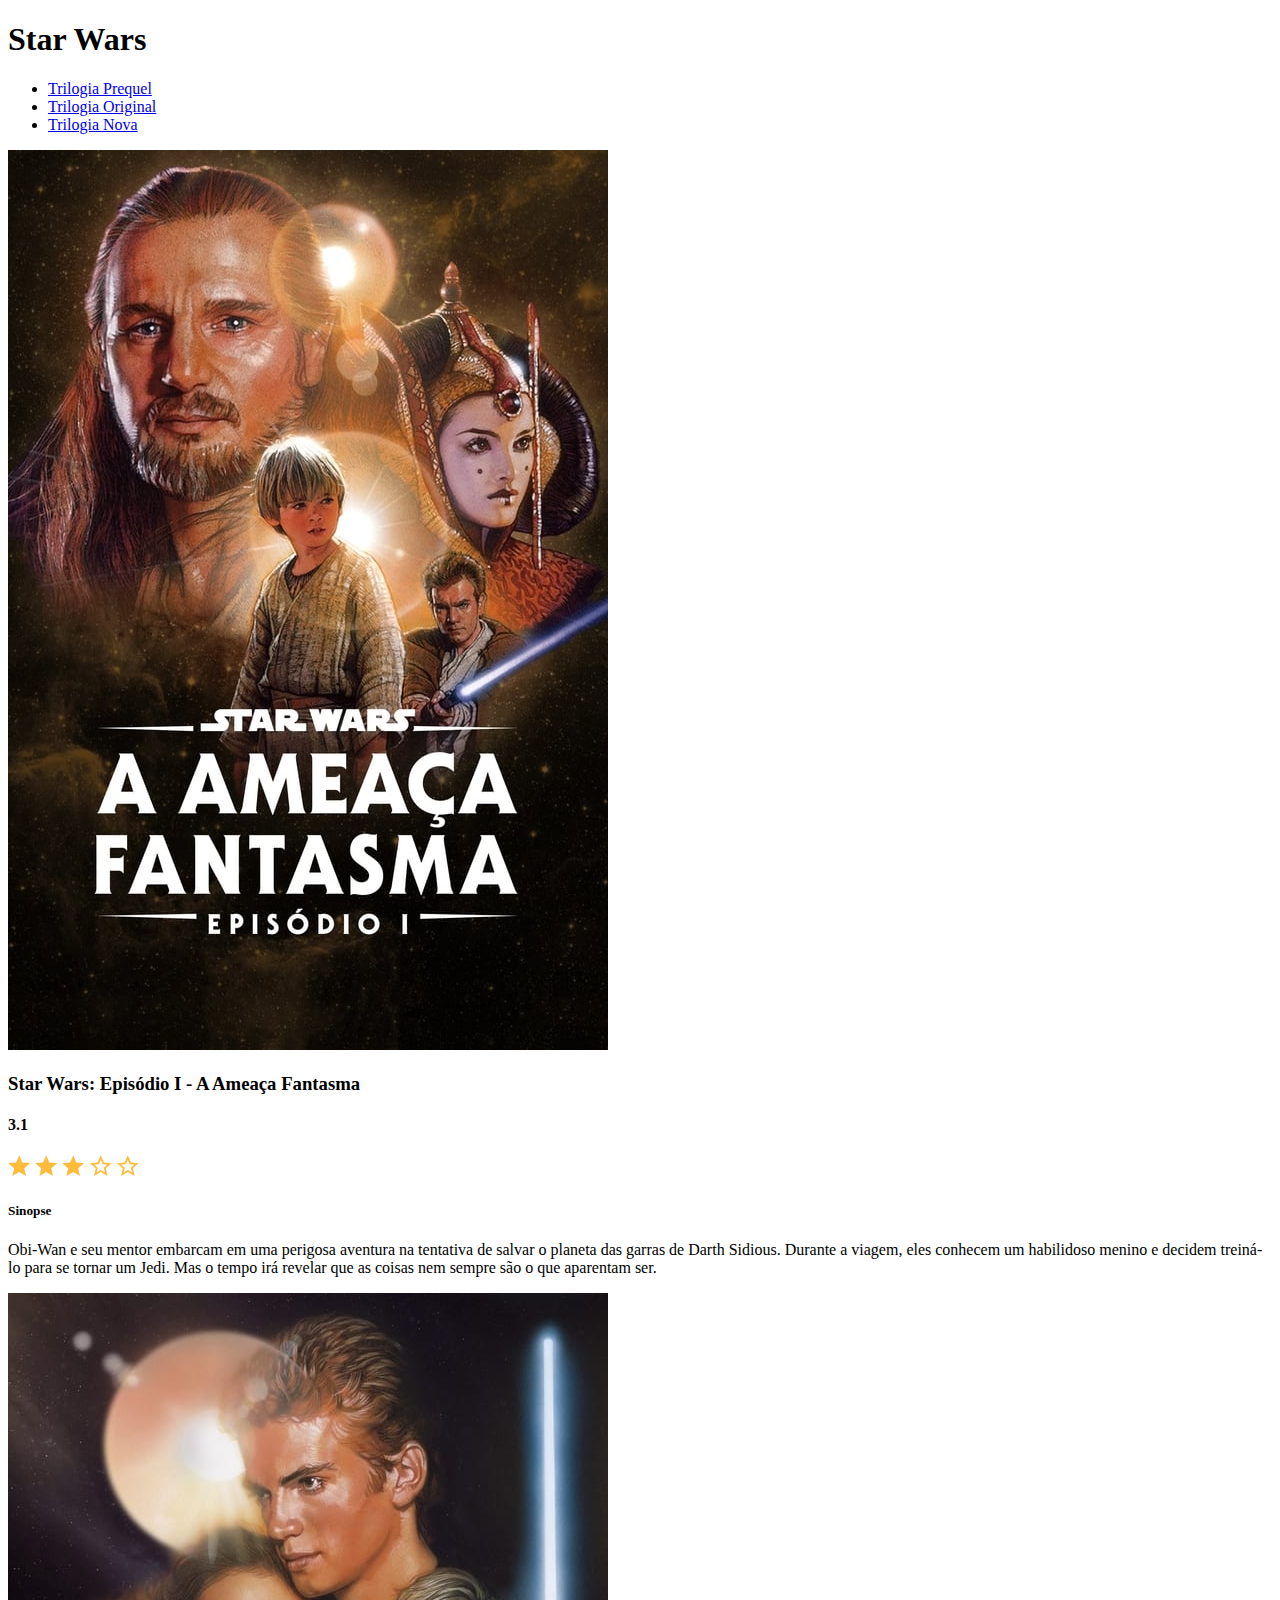
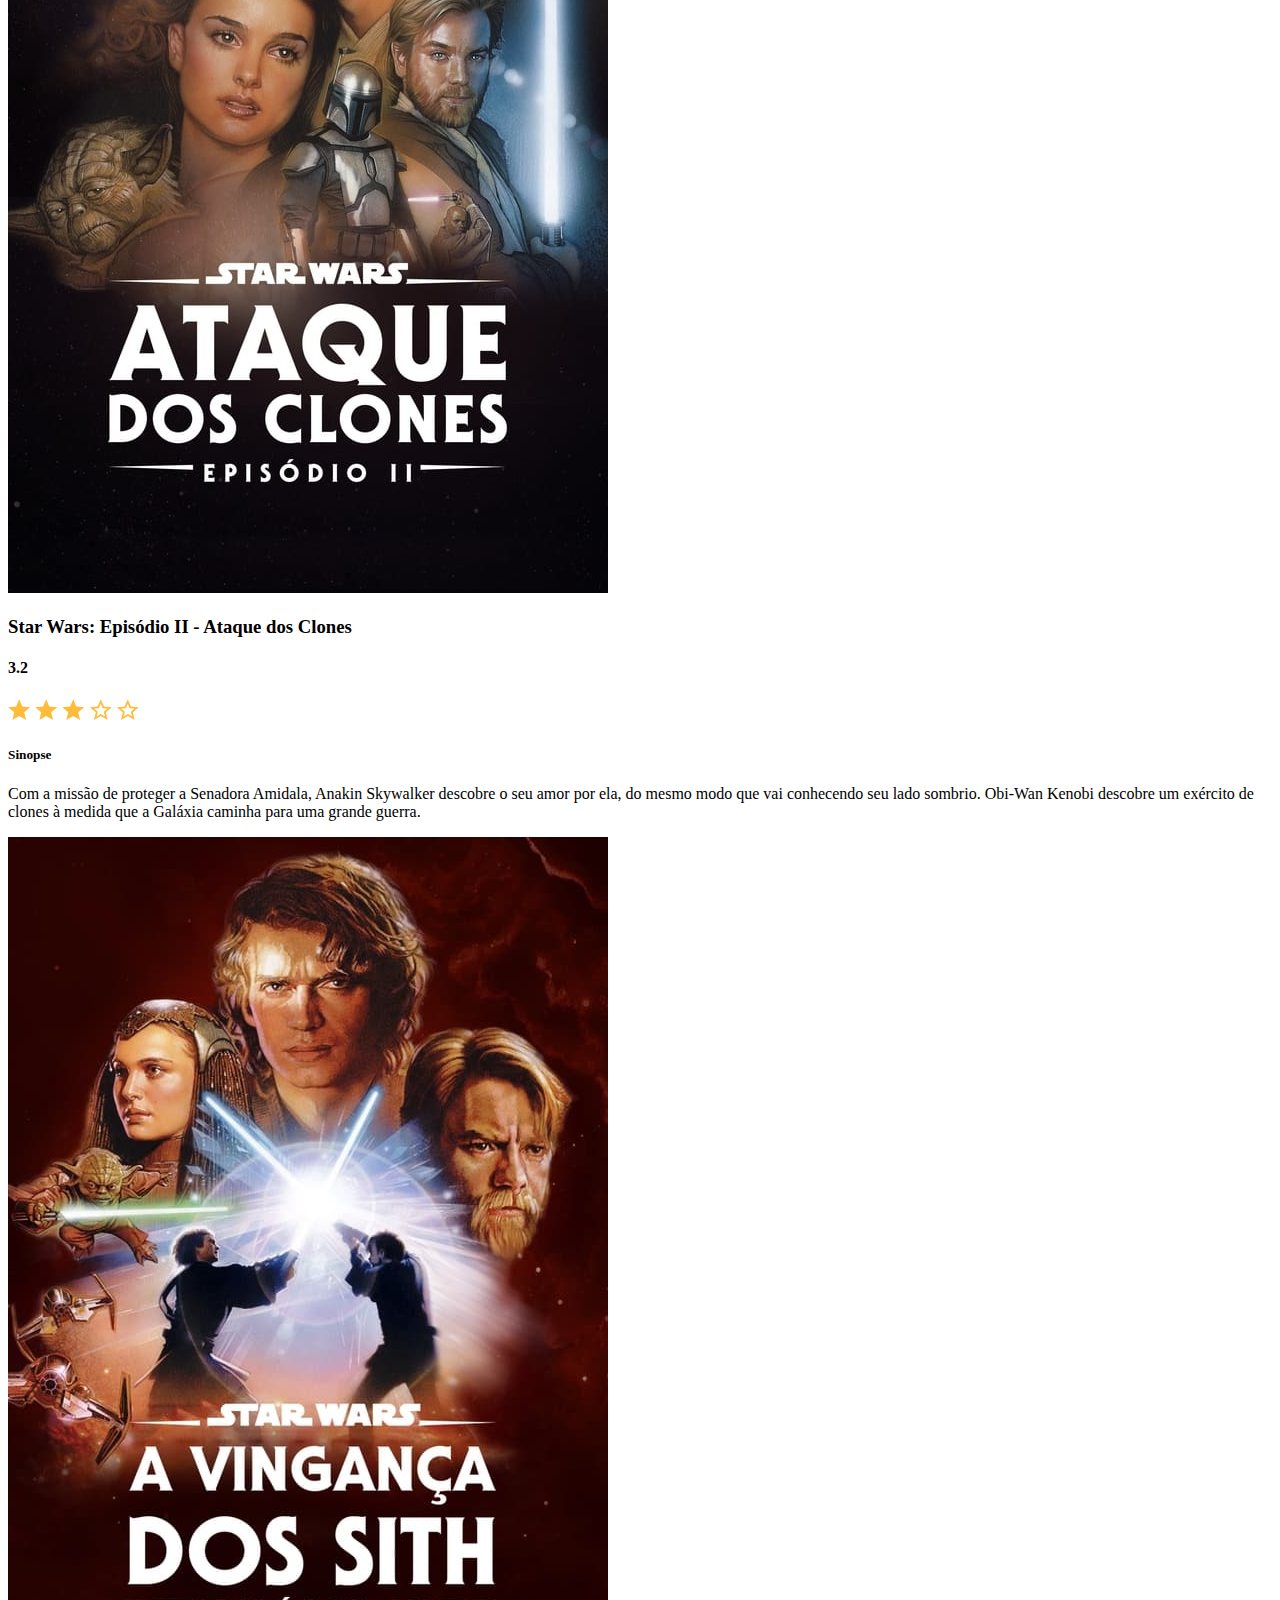
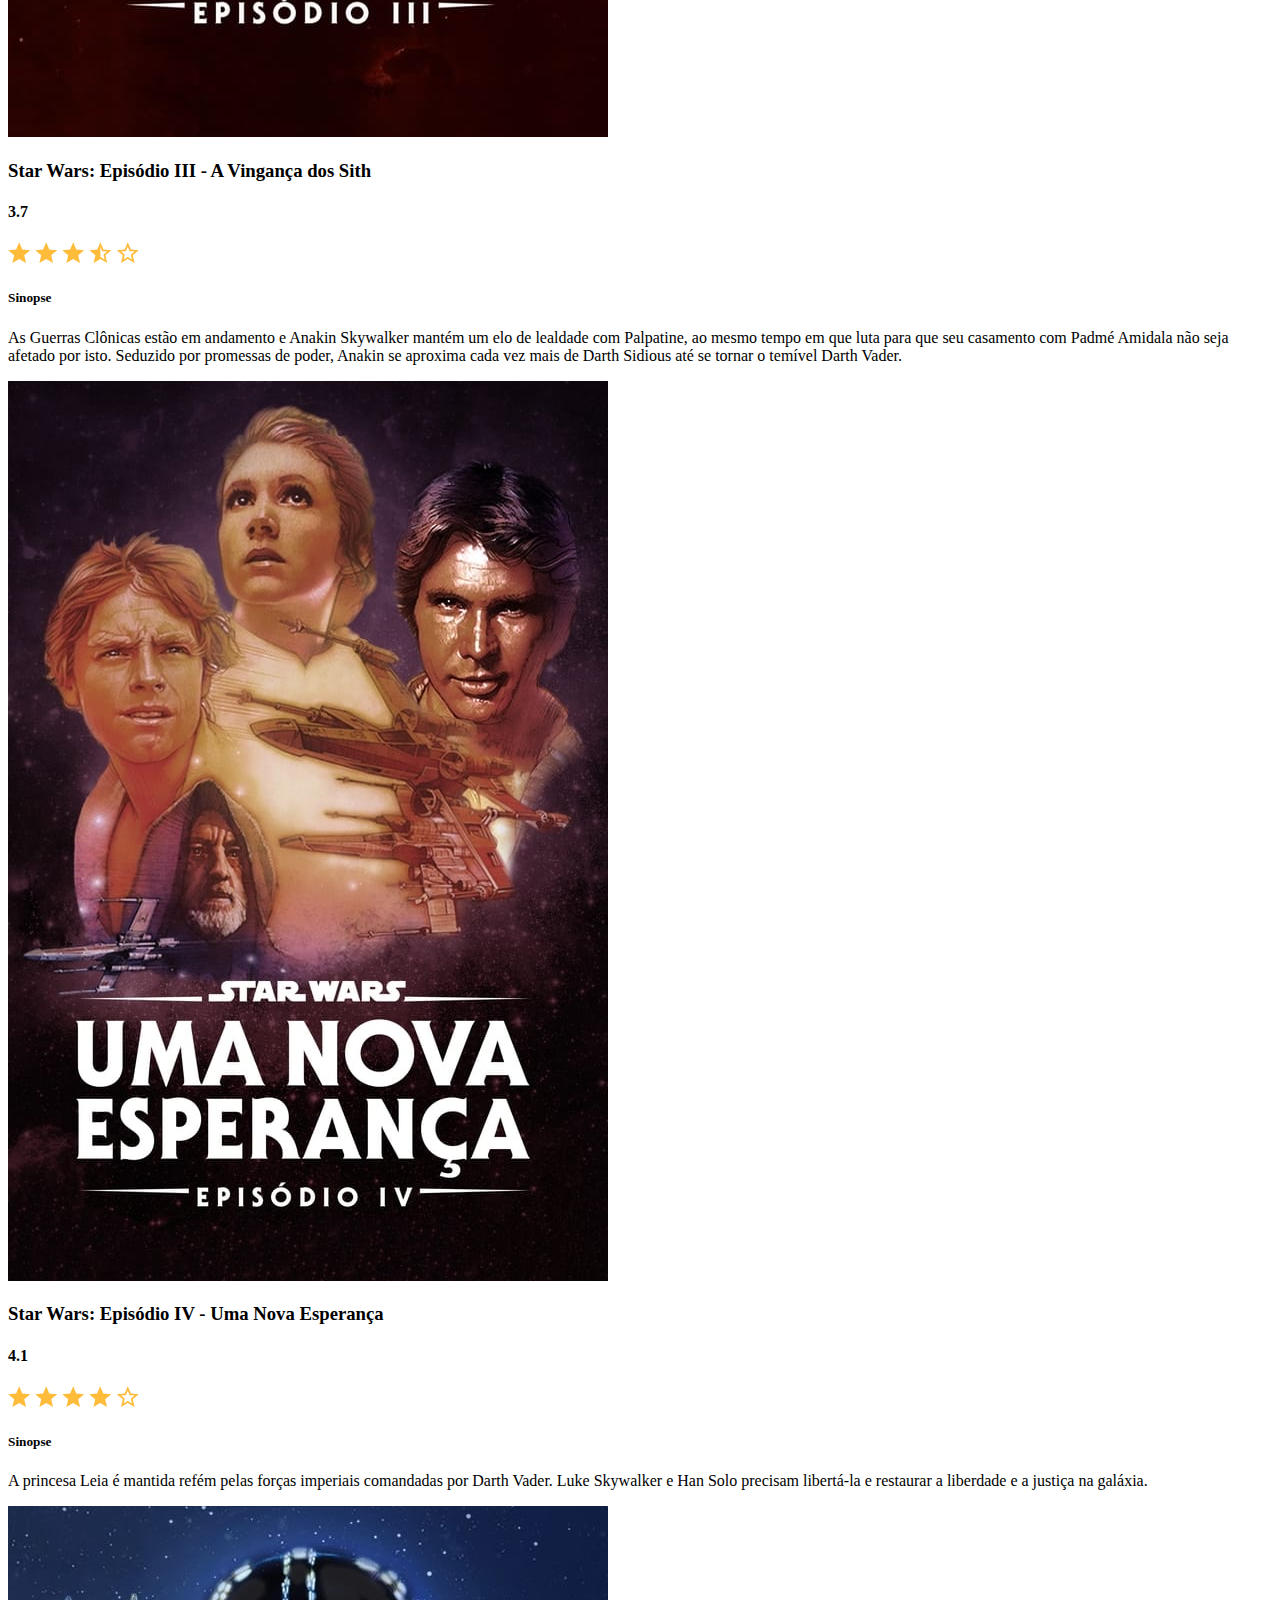
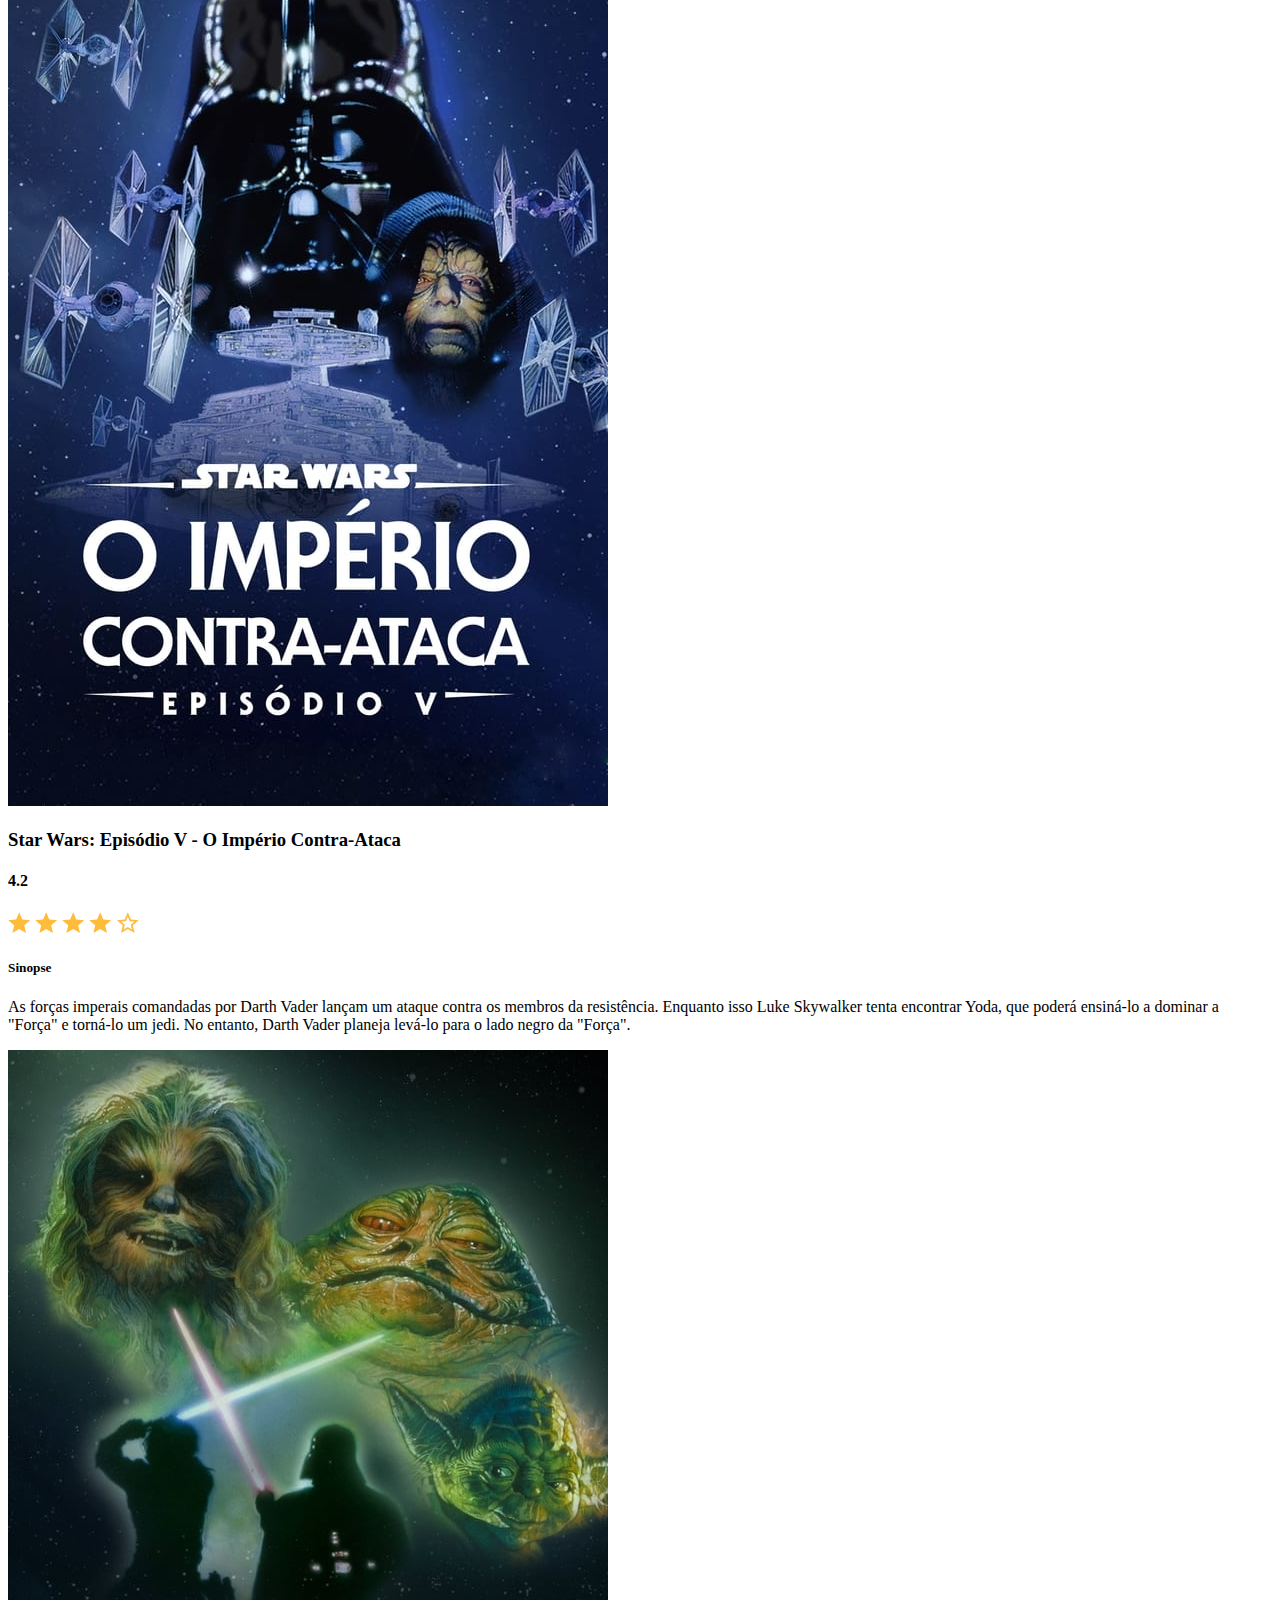
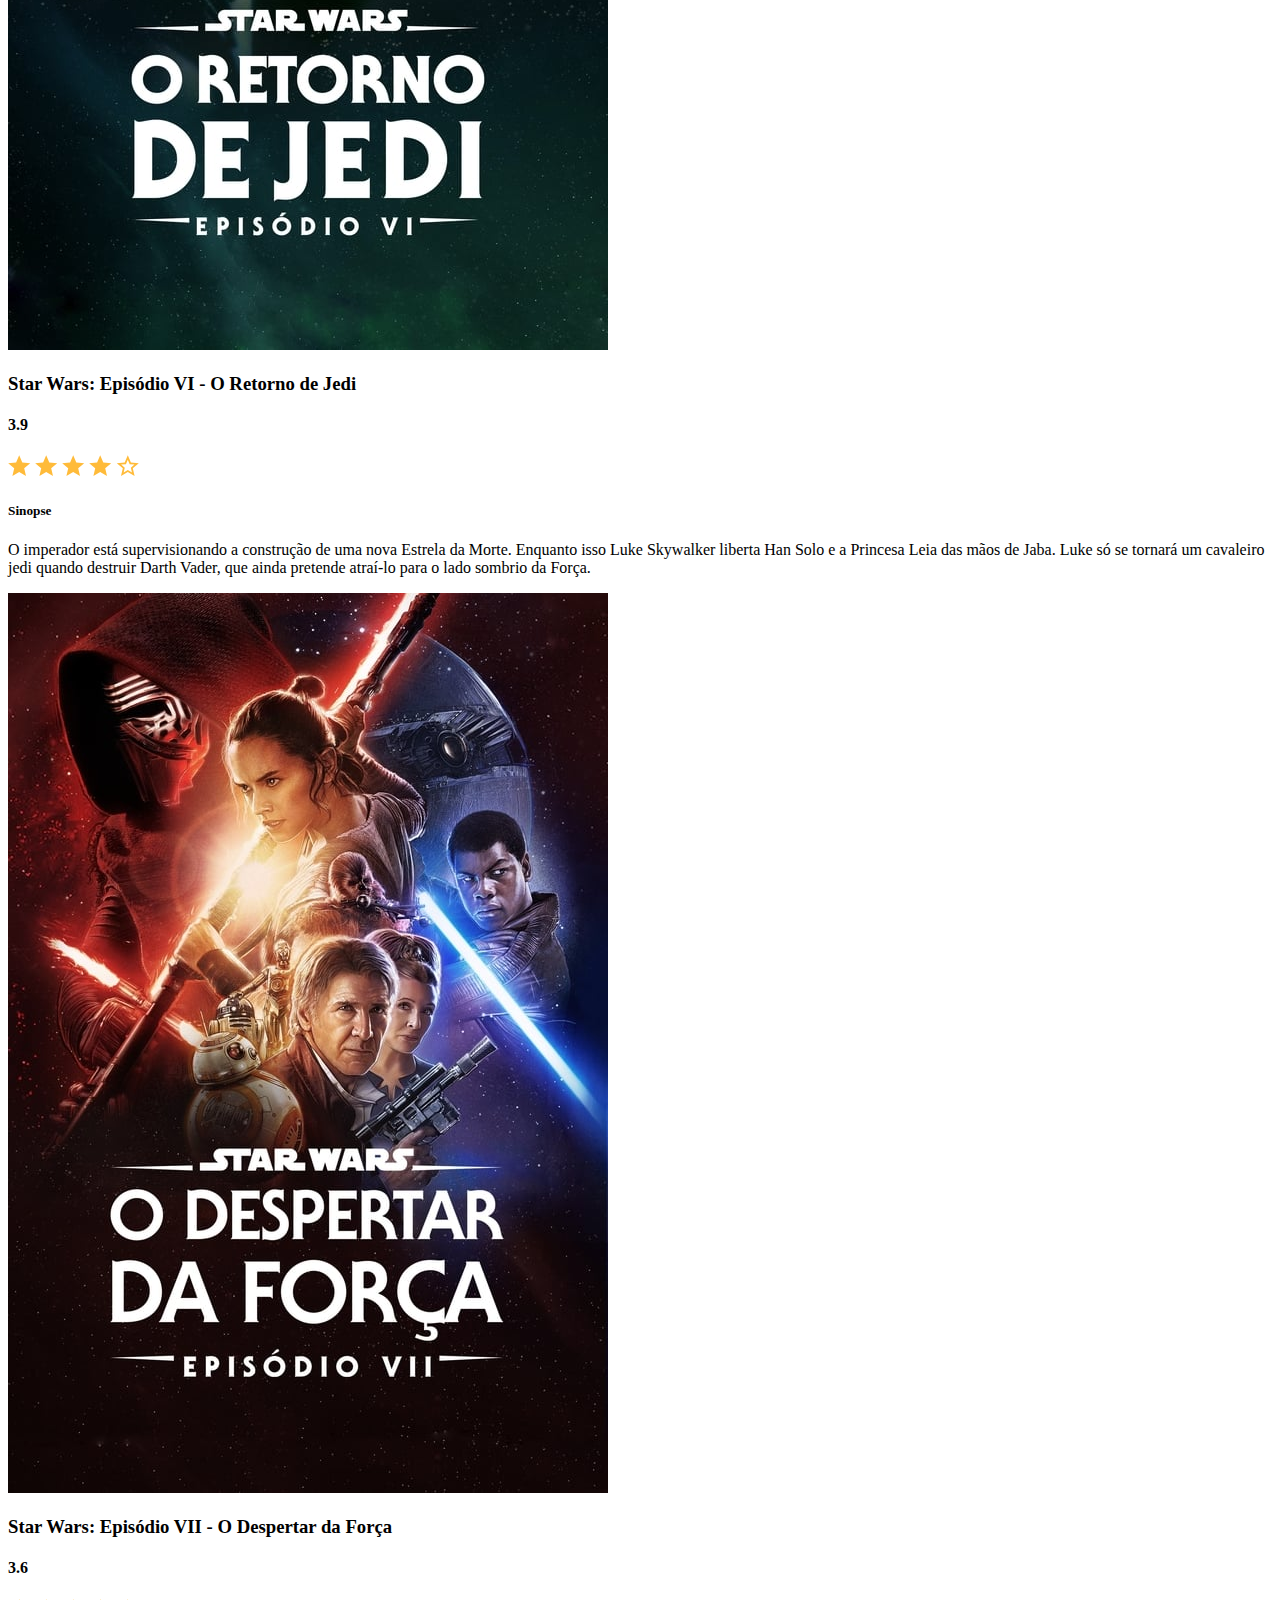
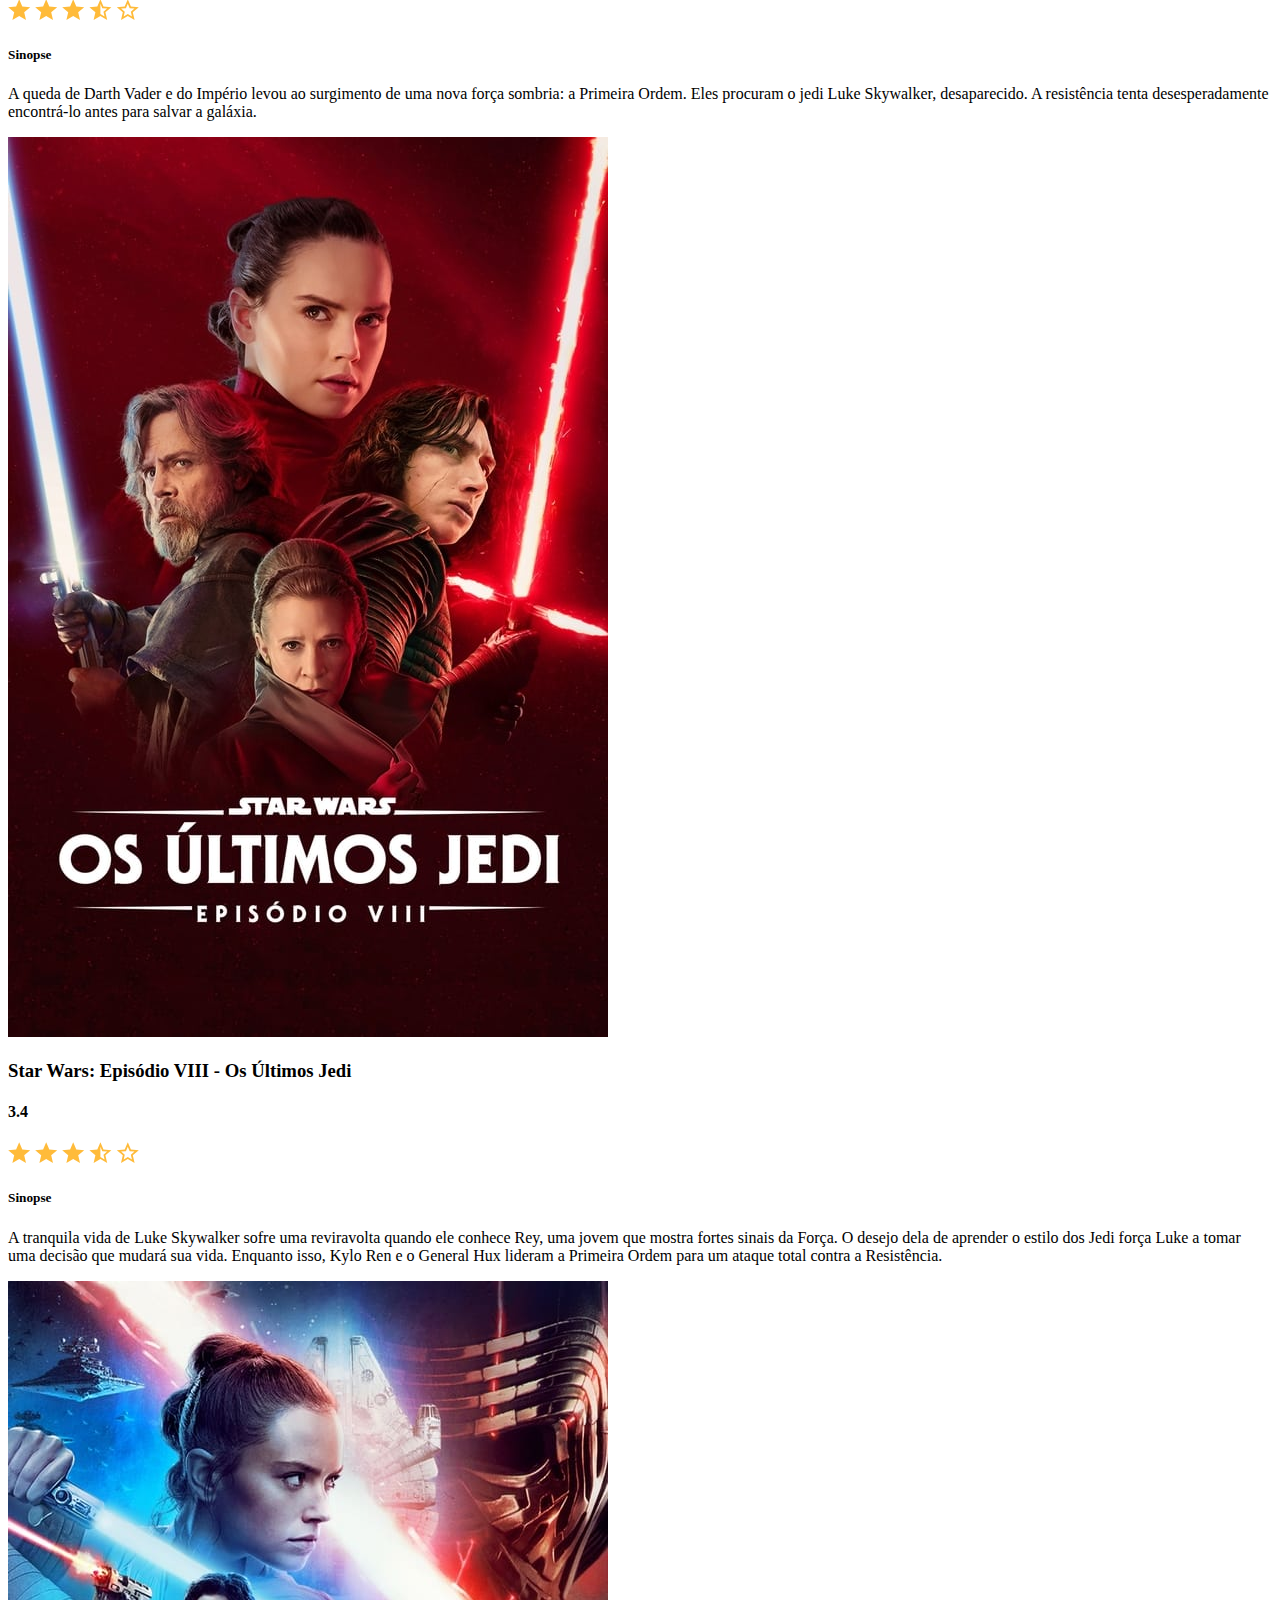
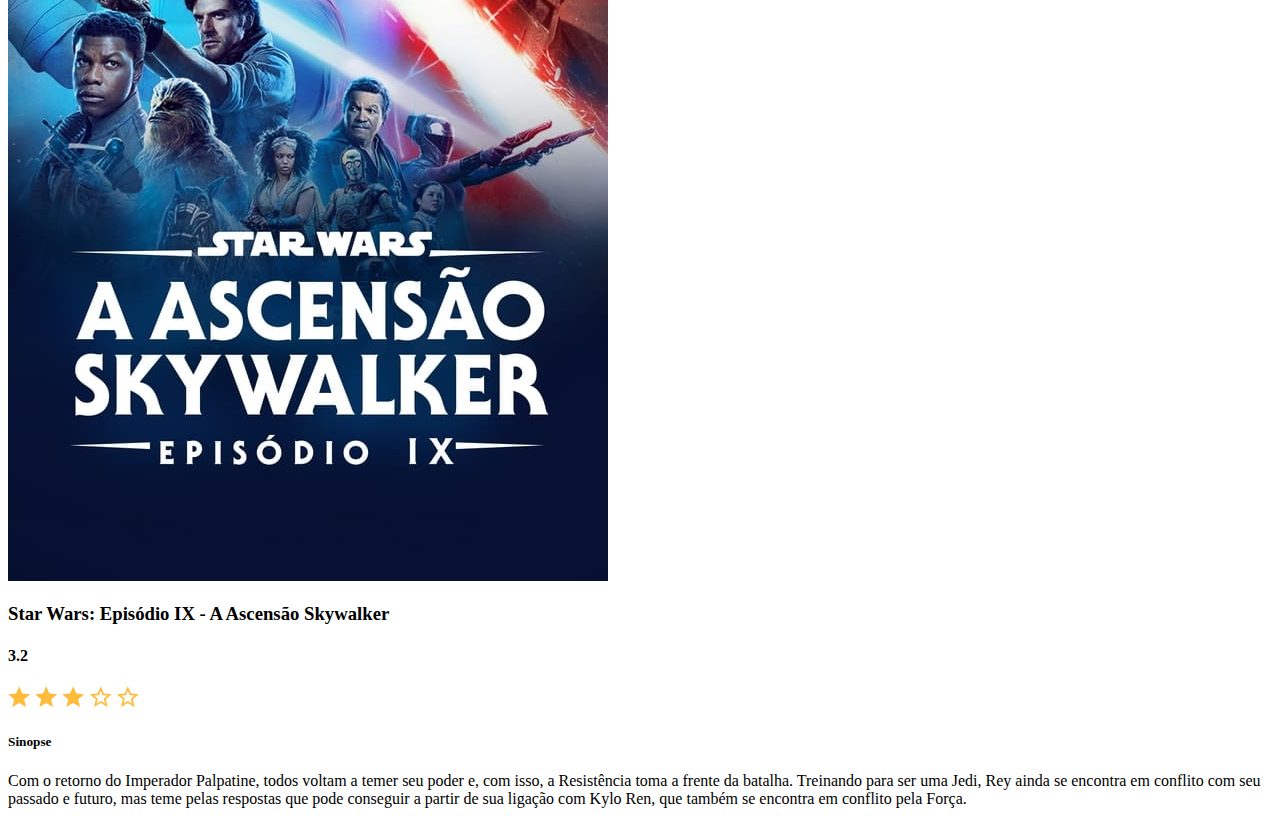
==== index.html @ a1236e65 "Initial commit" ====
<!DOCTYPE html>
<html lang="pt-br">
  <head>
    <meta charset="UTF-8" />
    <meta http-equiv="X-UA-Compatible" content="IE=edge" />
    <meta name="viewport" content="width=device-width, initial-scale=1.0" />
    <title>Star Wars</title>
    <link rel="stylesheet" href="style.css">
    <link rel="stylesheet" href="responsivo.css">
  </head>
  <body>
    <header>
        <div>
            <h1>Star Wars</h1>
            <nav>
              <ul>
                <li><a href="#prequel-trilogy">Trilogia Prequel</a></li>
                <li><a href="#original-trilogy">Trilogia Original</a></li>
                <li><a href="#new-trilogy">Trilogia Nova</a></li>
              </ul>
            </nav>
        </div>
      </div>
    </header>
    <main id="container">
        <section id="prequel-trilogy">
            <article id="star-wars-1">
              <div class="movie-card">
                <a href="https://www.youtube.com/watch?v=bHFtOzvRHEk" target="_blank"><img src="img/star-wars-1.jpg" alt="Pôster do Star Wars 1" /></a>
                <div class="movie-card-description">
                  <h3>Star Wars: Episódio I - A Ameaça Fantasma</h3>
                  <div class="movie-card-description-bottom">
                    <h4>3.1</h4>
                    <div>
                      <img src="img/star-full.svg" alt="" />
                      <img src="img/star-full.svg" alt="" />
                      <img src="img/star-full.svg" alt="" />
                      <img src="img/star-empty.svg" alt="" />
                      <img src="img/star-empty.svg" alt="" />
                    </div>
                    <h5>Sinopse</h5>
                    <p>
                      Obi-Wan e seu mentor embarcam em uma perigosa aventura na tentativa de salvar o planeta das garras de Darth Sidious. Durante a viagem, eles conhecem um habilidoso menino e decidem treiná-lo para se tornar um Jedi. Mas o tempo irá revelar que as coisas nem sempre são o que aparentam ser.
                    </p>
                  </div>
                </div>
              </div>
            </article>
            <article id="star-wars-2">
              <div class="movie-card">
                <a href="https://www.youtube.com/watch?v=P1IZVrHW7Cs" target="_blank"><img src="img/star-wars-2.jpg" alt="Pôster do Star Wars 2" /></a>
                <div class="movie-card-description">
                  <h3>Star Wars: Episódio II - Ataque dos Clones</h3>
                  <div class="movie-card-description-bottom">
                    <h4>3.2</h4>
                    <div>
                      <img src="img/star-full.svg" alt="" />
                      <img src="img/star-full.svg" alt="" />
                      <img src="img/star-full.svg" alt="" />
                      <img src="img/star-empty.svg" alt="" />
                      <img src="img/star-empty.svg" alt="" />
                    </div>
                    <h5>Sinopse</h5>
                    <p>
                      Com a missão de proteger a Senadora Amidala, Anakin Skywalker
                      descobre o seu amor por ela, do mesmo modo que vai conhecendo
                      seu lado sombrio. Obi-Wan Kenobi descobre um exército de clones
                      à medida que a Galáxia caminha para uma grande guerra.
                    </p>
                  </div>
                </div>
              </div>
            </article>
            <article id="star-wars-3">
              <div class="movie-card">
                <a href="https://www.youtube.com/watch?v=AYI792USOMY" target="_blank"><img src="img/star-wars-3.jpg" alt="Pôster do Star Wars 3" /></a>
                <div class="movie-card-description">
                  <h3>Star Wars: Episódio III - A Vingança dos Sith</h3>
                  <div class="movie-card-description-bottom">
                    <h4>3.7</h4>
                    <div>
                      <img src="img/star-full.svg" alt="" />
                      <img src="img/star-full.svg" alt="" />
                      <img src="img/star-full.svg" alt="" />
                      <img src="img/star-half.svg" alt="" />
                      <img src="img/star-empty.svg" alt="" />
                    </div>
                    <h5>Sinopse</h5>
                    <p>
                      As Guerras Clônicas estão em andamento e Anakin Skywalker
                      mantém um elo de lealdade com Palpatine, ao mesmo tempo em que
                      luta para que seu casamento com Padmé Amidala não seja afetado
                      por isto. Seduzido por promessas de poder, Anakin se
                      aproxima cada vez mais de Darth Sidious até se tornar o temível
                      Darth Vader.
                    </p>
                  </div>
                </div>
              </div>
            </article>
        </section>
        <section id="original-trilogy">
            <article id="star-wars-4">
              <div class="movie-card">
                <a href="https://www.youtube.com/watch?v=Po1Z_X0FpzY" target="_blank"><img src="img/star-wars-4.jpg" alt="Pôster do Star Wars 4" /></a>
                <div class="movie-card-description">
                  <h3>Star Wars: Episódio IV - Uma Nova Esperança</h3>
                  <div class="movie-card-description-bottom">
                    <h4>4.1</h4>
                    <div>
                      <img src="img/star-full.svg" alt="" />
                      <img src="img/star-full.svg" alt="" />
                      <img src="img/star-full.svg" alt="" />
                      <img src="img/star-full.svg" alt="" />
                      <img src="img/star-empty.svg" alt="" />
                    </div>
                    <h5>Sinopse</h5>
                    <p>
                      A princesa Leia é mantida refém pelas forças imperiais
                      comandadas por Darth Vader. Luke Skywalker e Han Solo precisam
                      libertá-la e restaurar a liberdade e a justiça na galáxia.
                    </p>
                  </div>
                </div>
              </div>
            </article>
            <article id="star-wars-5">
              <div class="movie-card">
                <a href="https://www.youtube.com/watch?v=Y34C-ZPoWVQ" target="_blank"><img src="img/star-wars-5.jpg" alt="Pôster do Star Wars 5" /></a>
                <div class="movie-card-description">
                  <h3>Star Wars: Episódio V - O Império Contra-Ataca</h3>
                  <div class="movie-card-description-bottom">
                    <h4>4.2</h4>
                    <div>
                      <img src="img/star-full.svg" alt="" />
                      <img src="img/star-full.svg" alt="" />
                      <img src="img/star-full.svg" alt="" />
                      <img src="img/star-full.svg" alt="" />
                      <img src="img/star-empty.svg" alt="" />
                    </div>
                    <h5>Sinopse</h5>
                    <p>
                      As forças imperais comandadas por Darth Vader lançam um ataque
                      contra os membros da resistência.
                      Enquanto isso Luke Skywalker tenta encontrar Yoda, que
                      poderá ensiná-lo a dominar a "Força" e torná-lo um
                      jedi. No entanto, Darth Vader planeja levá-lo para o lado negro
                      da "Força".
                    </p>
                  </div>
                </div>
              </div>
            </article>
            <article id="star-wars-6">
              <div class="movie-card">
                <a href="https://www.youtube.com/watch?v=T0_ttlBLd9g" target="_blank"><img src="img/star-wars-6.jpg" alt="Pôster do Star Wars 6" /></a>
                <div class="movie-card-description">
                  <h3>Star Wars: Episódio VI - O Retorno de Jedi</h3>
                  <div class="movie-card-description-bottom">
                    <h4>3.9</h4>
                    <div>
                      <img src="img/star-full.svg" alt="" />
                      <img src="img/star-full.svg" alt="" />
                      <img src="img/star-full.svg" alt="" />
                      <img src="img/star-full.svg" alt="" />
                      <img src="img/star-empty.svg" alt="" />
                    </div>
                    <h5>Sinopse</h5>
                    <p>
                      O imperador está supervisionando a construção de uma nova
                      Estrela da Morte. Enquanto isso Luke Skywalker liberta Han Solo
                      e a Princesa Leia das mãos de Jaba. Luke só se tornará um
                      cavaleiro jedi quando destruir Darth Vader, que ainda pretende
                      atraí-lo para o lado sombrio da Força.
                    </p>
                  </div>
                </div>
              </div>
            </article>
        </section>
        <section id="new-trilogy">
            <article id="star-wars-7">
              <div class="movie-card">
                <a href="https://www.youtube.com/watch?v=4r0287tUEgk" target="_blank"><img src="img/star-wars-7.jpg" alt="Pôster do Star Wars 7" /></a>
                <div class="movie-card-description">
                  <h3>Star Wars: Episódio VII - O Despertar da Força</h3>
                  <div class="movie-card-description-bottom">
                    <h4>3.6</h4>
                    <div>
                      <img src="img/star-full.svg" alt="" />
                      <img src="img/star-full.svg" alt="" />
                      <img src="img/star-full.svg" alt="" />
                      <img src="img/star-half.svg" alt="" />
                      <img src="img/star-empty.svg" alt="" />
                    </div>
                    <h5>Sinopse</h5>
                    <p>
                      A queda de Darth Vader e do Império levou ao surgimento de uma
                      nova força sombria: a Primeira Ordem. Eles procuram o jedi Luke
                      Skywalker, desaparecido. A resistência tenta desesperadamente
                      encontrá-lo antes para salvar a galáxia.
                    </p>
                  </div>
                </div>
              </div>
            </article>
            <article id="star-wars-8">
              <div class="movie-card">
                <a href="https://www.youtube.com/watch?v=7Ieigpxyrgo" target="_blank"><img src="img/star-wars-8.jpg" alt="Pôster do Star Wars 8" /></a>
                <div class="movie-card-description">
                  <h3>Star Wars: Episódio VIII - Os Últimos Jedi</h3>
                  <div class="movie-card-description-bottom">
                    <h4>3.4</h4>
                    <div>
                      <img src="img/star-full.svg" alt="" />
                      <img src="img/star-full.svg" alt="" />
                      <img src="img/star-full.svg" alt="" />
                      <img src="img/star-half.svg" alt="" />
                      <img src="img/star-empty.svg" alt="" />
                    </div>
                    <h5>Sinopse</h5>
                    <p>
                      A tranquila vida de Luke Skywalker sofre uma
                      reviravolta quando ele conhece Rey, uma jovem que mostra fortes
                      sinais da Força. O desejo dela de aprender o estilo dos Jedi
                      força Luke a tomar uma decisão que mudará sua vida.
                      Enquanto isso, Kylo Ren e o General Hux lideram a Primeira Ordem
                      para um ataque total contra a Resistência.
                    </p>
                  </div>
                </div>
              </div>
            </article>
            <article id="star-wars-9">
              <div class="movie-card">
                <a href="https://www.youtube.com/watch?v=eQb14h6aL-M" target="_blank"><img src="img/star-wars-9.jpg" alt="Pôster do Star Wars 9" /></a>
                <div class="movie-card-description">
                  <h3>Star Wars: Episódio IX - A Ascensão Skywalker</h3>
                  <div class="movie-card-description-bottom">
                    <h4>3.2</h4>
                    <div>
                      <img src="img/star-full.svg" alt="" />
                      <img src="img/star-full.svg" alt="" />
                      <img src="img/star-full.svg" alt="" />
                      <img src="img/star-empty.svg" alt="" />
                      <img src="img/star-empty.svg" alt="" />
                    </div>
                    <h5>Sinopse</h5>
                    <p>
                      Com o retorno do Imperador Palpatine, todos voltam a temer seu
                      poder e, com isso, a Resistência toma a frente da batalha. Treinando para ser uma
                      Jedi, Rey ainda se encontra em conflito com seu
                      passado e futuro, mas teme pelas respostas que pode conseguir a
                      partir de sua ligação com Kylo Ren, que
                      também se encontra em conflito pela Força.
                    </p>
                  </div>
                </div>
              </div>
            </article>
        </section>
    </main>
  </body>
</html>
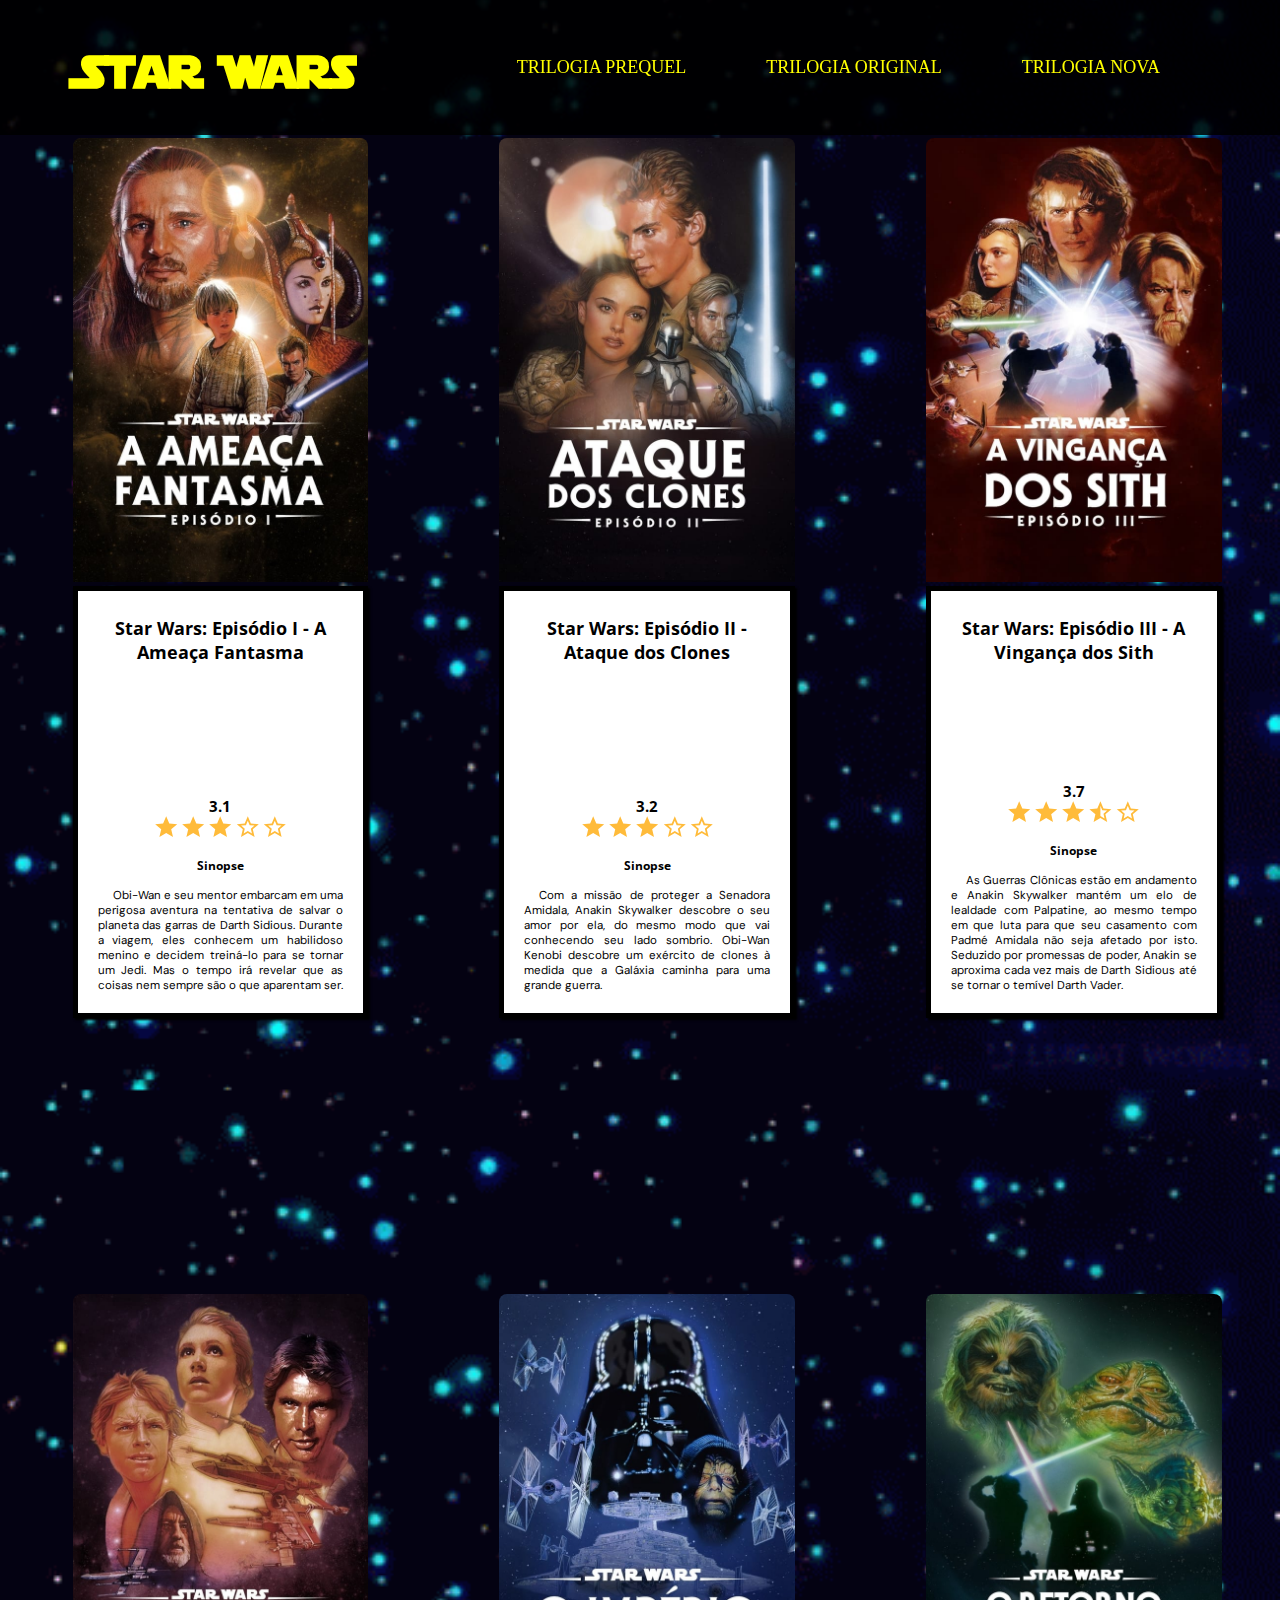
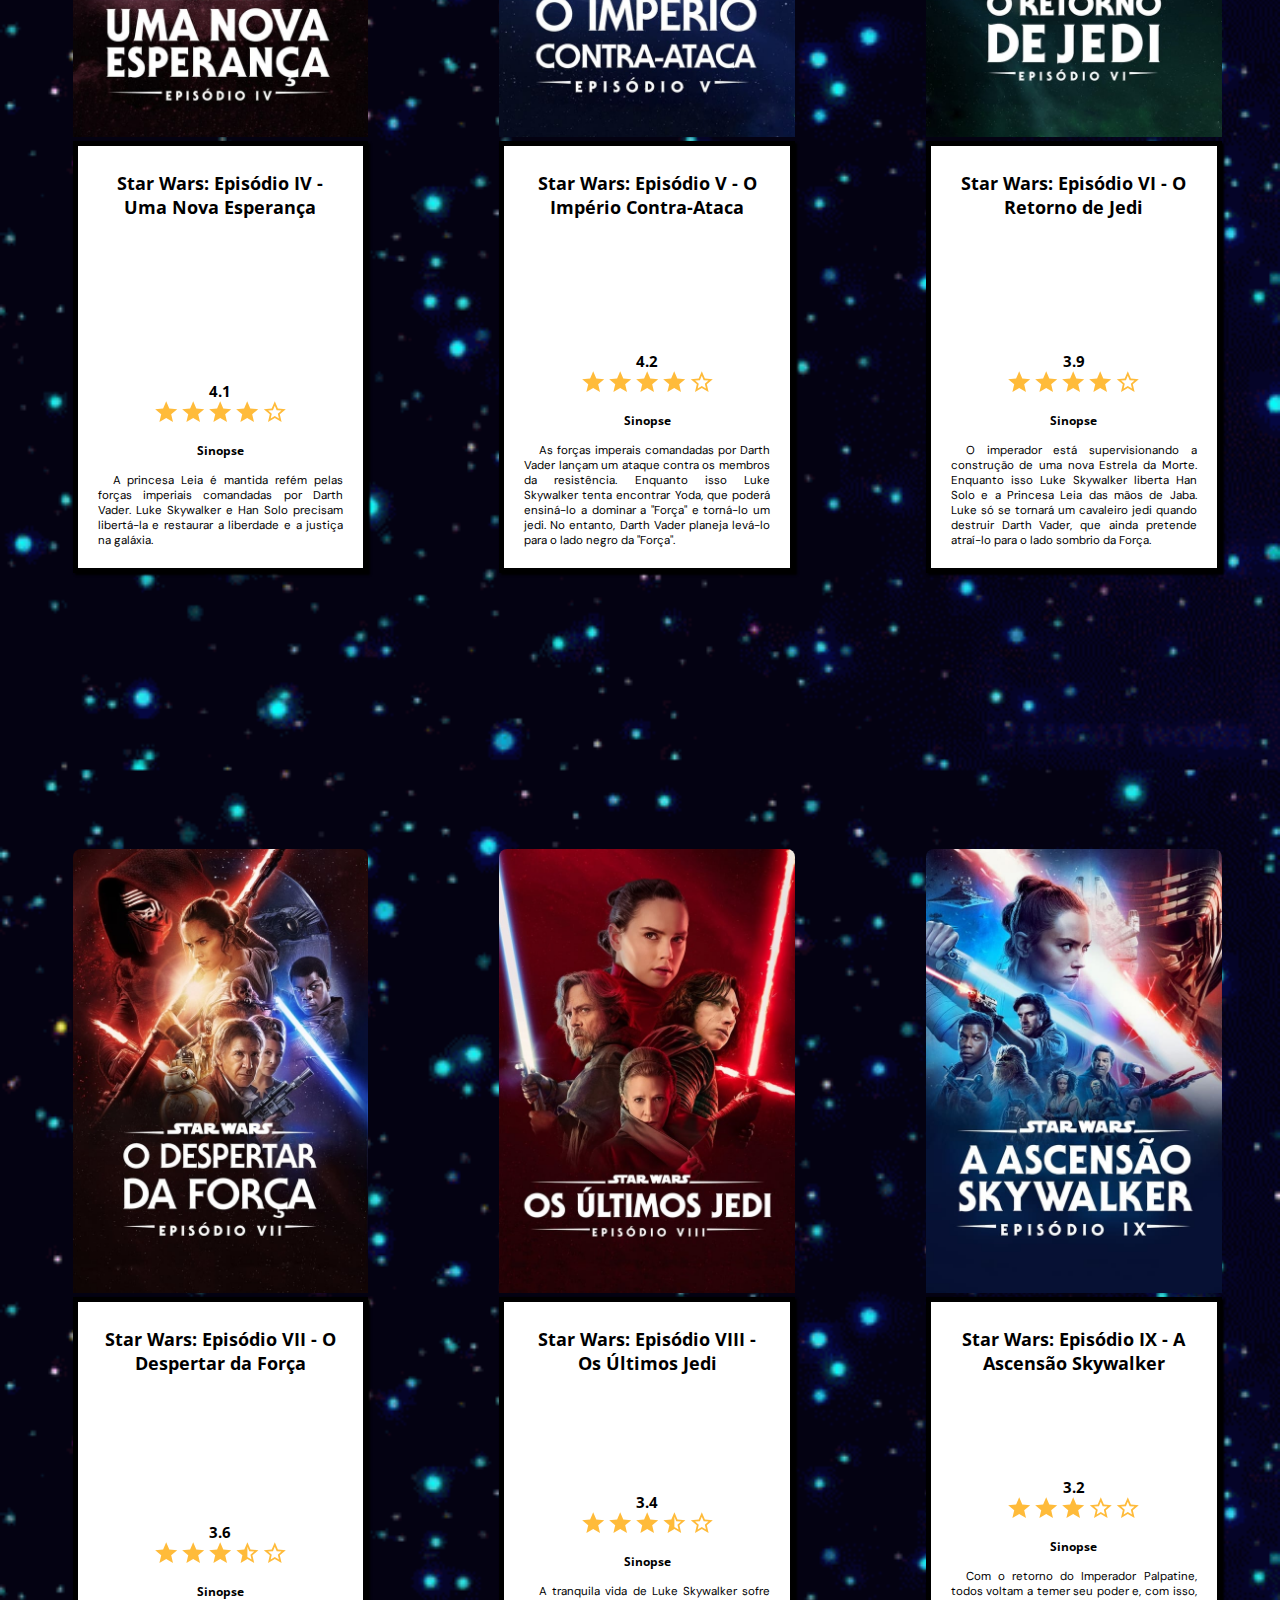
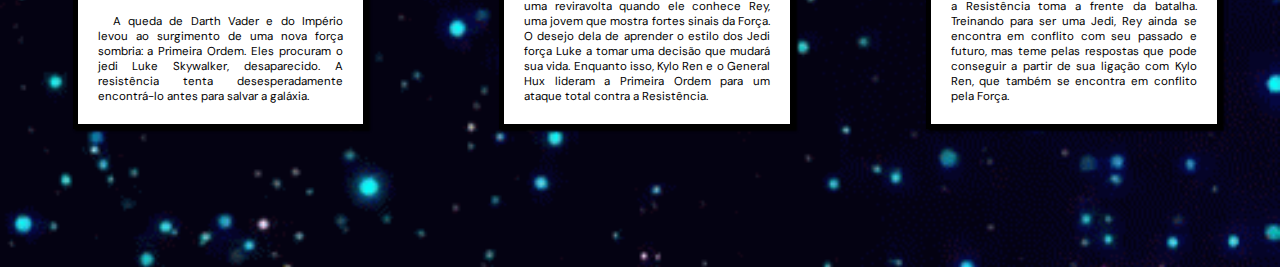
==== commit 125a46c9: "Pequenos ajustes nos diretórios" ====
--- a/index.html
+++ b/index.html
@@ -5,8 +5,8 @@
     <meta http-equiv="X-UA-Compatible" content="IE=edge" />
     <meta name="viewport" content="width=device-width, initial-scale=1.0" />
     <title>Star Wars</title>
-    <link rel="stylesheet" href="style.css">
-    <link rel="stylesheet" href="responsivo.css">
+    <link rel="stylesheet" href="css/style.css">
+    <link rel="stylesheet" href="css/responsivo.css">
   </head>
   <body>
     <header>
--- a/css/style.css
+++ b/css/style.css
@@ -0,0 +1,155 @@
+@import url('https://fonts.googleapis.com/css2?family=DM+Sans:wght@400;700&family=Merriweather:wght@300&family=Montserrat:wght@200&family=Open+Sans:ital,wght@0,400;0,700;1,300&family=Passion+One&family=Poppins:ital,wght@0,300;1,100&family=Roboto:wght@100&family=Rubik:wght@300&family=Slackey&family=Sriracha&family=Titillium+Web:wght@200&family=Ubuntu:wght@300&family=Work+Sans:ital,wght@0,100;0,200;0,300;0,400;0,500;0,600;0,700;0,800;0,900;1,100;1,200;1,300;1,400;1,500;1,600;1,700;1,800;1,900&display=swap');
+
+
+:root {
+
+    --cor-preta-meio-transparente: rgba(0, 0, 0, 0.865);
+    --cor-cinza-meio-transparente:  rgba(255,255,255, 0.15);
+    --cor-amarela: yellow;
+
+    font-size: 62.5%;
+}
+
+@font-face {
+    font-family: 'Star-Wars';
+    src: url(../font/Starjedi.ttf);
+}
+
+* {
+    margin: 0;
+    padding: 0;
+    box-sizing: border-box;
+}
+
+html, body {
+    width: 100%;
+    height: 100%;
+}
+
+body {
+    background-image: url(../img/galaxy-stars.gif);
+    
+    background-position: center center;
+    background-size: cover;
+ 
+    
+    
+    font-size: 1.6rem;
+
+    text-align: center;
+
+    
+
+    background-color: var();
+}
+
+
+
+header {
+    background-color: rgba(0, 0, 0, 0.865);
+}
+
+
+header div {
+    background-color: rgba(0, 0, 0, 0.865);
+    display: flex;
+    position: fixed;
+    height: 15vh;
+    
+   
+    align-items: center;
+    justify-content: space-between;
+
+    width: 100%;
+    
+    padding: 10px 80px;
+
+    margin: 0 auto;
+}
+
+header h1 {
+    font-family: 'Star-Wars';
+    font-size: 4.5rem;
+    color: yellow;
+}
+
+header nav ul {
+    display: flex;
+  
+}
+  
+header nav ul li {
+    list-style: none;
+}
+  
+header nav ul li a {
+    text-decoration: none;
+    color: yellow;
+    text-transform: uppercase;
+    font-size: 1.8rem;
+    padding: 40px 40px 27px;
+    transition: all 250ms linear 0s;
+}
+
+header nav ul li a:hover {
+    background: rgba(255,255,255, 0.15);
+}
+
+
+section {
+    display: flex;
+    width: 100%;
+}
+
+section article {
+    margin: 138px auto;
+    width: 22%;
+}
+
+.movie-card {
+    width: 105%;
+}
+
+.movie-card a > img {
+    width: 100%;
+    border-radius: 8px 8px 0 0;
+}
+
+.movie-card a > img:hover {
+    border: yellow solid 5px;
+    transform: scale(1.2);
+    transition: .3s ease-in-out;
+}
+
+.movie-card-description {
+    height: 48vh;
+    font-family: 'Open Sans', sans-serif;
+    font-size: 1.5rem;
+    background-color: white;
+    padding: 10px 20px 20px 20px;
+    display: flex;
+    flex-direction: column;
+    align-items: center;
+    justify-content: space-between;
+    border: 5px solid black;
+    box-shadow: 2px 2px 2px rgb(0, 0, 0);
+}
+
+.movie-card-description h3 {
+    margin-top: 15px;
+    margin-bottom: 14px;
+}
+
+.movie-card-description h5 {
+    margin-top: 15px;
+    margin-bottom: 14px;
+}
+
+.movie-card-description-bottom  p {
+    font-family: 'DM Sans', sans-serif;
+    text-align: justify;
+    font-size: 1.4rem;
+    text-indent: 15px;
+
+    
+}--- a/css/responsivo.css
+++ b/css/responsivo.css
@@ -0,0 +1,303 @@
+ @media (max-width: 1380px) {
+    .movie-card-description {
+        
+        font-size: 1.5rem;
+    }
+
+    .movie-card-description p {
+        font-size: 1.15rem;
+    }
+}
+
+
+@media (max-width: 1175px) {
+    header h1 {
+        font-size: 2.4rem;
+    }
+
+    header nav ul li a {
+        font-size: 1.8rem;
+    }
+
+    section article {
+        margin: 120px auto;
+        width: 27%;
+    }
+
+    .movie-card-description {
+        height: 52vh;
+        font-size: 1.5rem;
+    }
+
+    .movie-card-description p {
+        font-size: 1.2rem;
+    }
+    
+}
+
+@media (max-width: 1035px) {
+    header div {
+        height: 10vh;
+    }
+    
+    header h1 {
+        font-size: 2rem;
+    }
+
+    header nav ul li a {
+        font-size: 1.4rem;
+    }
+
+    .movie-card a > img:hover {
+    
+        transform: scale(1.1);
+    }
+
+    .movie-card-description {
+        height: 60vh;
+        font-size: 1.5rem;
+    }
+
+    .movie-card-description p {
+        font-size: 1.5rem;
+    } 
+    
+} 
+
+ @media (max-width: 980px) {
+    header div {
+        height: 10vh;
+    }
+    
+    header h1 {
+        font-size: 2rem;
+    }
+
+    header nav ul li a {
+        font-size: 1.3rem;
+    }
+
+    
+
+    .movie-card-description {
+        height: 50vh;
+        font-size: 1.5rem;
+    }
+
+    .movie-card-description p {
+        font-size: 1.2rem;
+    }
+    
+}
+
+@media (max-width: 900px) {
+    header div {
+        height: 10vh;
+    }
+    
+    header h1 {
+        font-size: 1.4rem;
+    }
+
+    header nav ul li a {
+        font-size: 1.2rem;
+    }
+
+    .movie-card-description {
+        height: 55vh;
+        font-size: 1.5rem;
+    }
+
+    .movie-card-description p {
+        font-size: 1.2rem;
+    }
+    
+}
+
+@media (max-width: 830px) {
+    header div {
+        height: 10vh;
+    }
+    
+    header h1 {
+        font-size: 1.5rem;
+    }
+
+    header nav ul li a {
+        font-size: 1.1rem;
+    }
+
+    .movie-card-description {
+        height: 54vh;
+        font-size: 1.5rem;
+    }
+
+    .movie-card-description p {
+        font-size: 1rem;
+    }
+    
+}
+
+@media (max-width: 800px) {
+    header div {
+        height: 12vh;
+    }
+    
+    header h1 {
+        font-size: 1.4rem;
+    }
+
+    header nav ul li a {
+        font-size: 1rem;
+    }
+
+    .movie-card-description {
+        height: 50vh;
+        font-size: 1.5rem;
+    }
+
+    .movie-card-description p {
+        font-size: 1rem;
+    }
+    
+}
+
+@media (max-width: 768px) {
+    header {
+        position: absolute;
+        top: 0;
+        left: 0;
+        
+    }
+
+    header div {
+        display: block;
+        height: 18vh;
+        padding: 0;
+
+    }
+
+    header h1 {
+        font-size: 3rem;
+  
+        padding-bottom: 30px;
+    }
+
+    header nav {
+        padding-left: 8%;
+    }
+
+ 
+
+    header nav ul li a {
+        font-size: 1.2rem;
+        padding: 35px;
+    }
+    
+    section {
+        display: block;
+        width: 100%;
+    }
+
+    section article {
+        margin: 190px auto;
+        width: 50%;
+    }
+
+    .movie-card-description {
+        height: 50vh;
+        font-size: 1.6rem;
+    }
+
+    .movie-card-description p {
+        font-size: 1.1rem;
+    }
+    
+}
+
+@media (max-width: 500px) {
+    header div {
+        display: block;
+        height: 15vh;
+        padding: 0;
+        
+    }
+
+    header h1 {
+        font-size: 3rem;
+        padding-bottom: 20px;
+    }
+
+    header nav {
+        padding-left: 0%;
+    }
+
+ 
+
+    header nav ul li a {
+        font-size: 2rem;
+        padding: 20px;
+    }
+
+
+    header nav ul li a {
+        font-size: 1rem;
+    }
+
+    .movie-card-description {
+        height: 60vh;
+        font-size: 2rem;
+    }
+
+    .movie-card-description p {
+        font-size: 1.2rem;
+    }
+    
+} 
+
+@media (max-width: 430px) {
+
+    header {
+        margin-bottom: 10px;
+    }
+
+    header div {
+        display: block;
+        height: 8vh;
+        margin-bottom: 10px;
+        
+    }
+
+    header h1 {
+        font-size: 1.7rem;
+        padding-bottom: 10px;
+    }
+
+
+ 
+
+    header nav ul li a {
+        font-size: 1.3rem;
+        padding: 10px;
+    }
+
+    section article {
+        margin: 150px auto;
+        width: 60%;
+    }
+
+
+    .movie-card-description {
+        height: 40vh;
+        font-size: 1.4rem;
+    }
+
+    .movie-card-description img {
+        width: 6vw;
+    }
+
+    .movie-card-description p {
+        font-size: 1.2rem;
+    }
+    
+} 